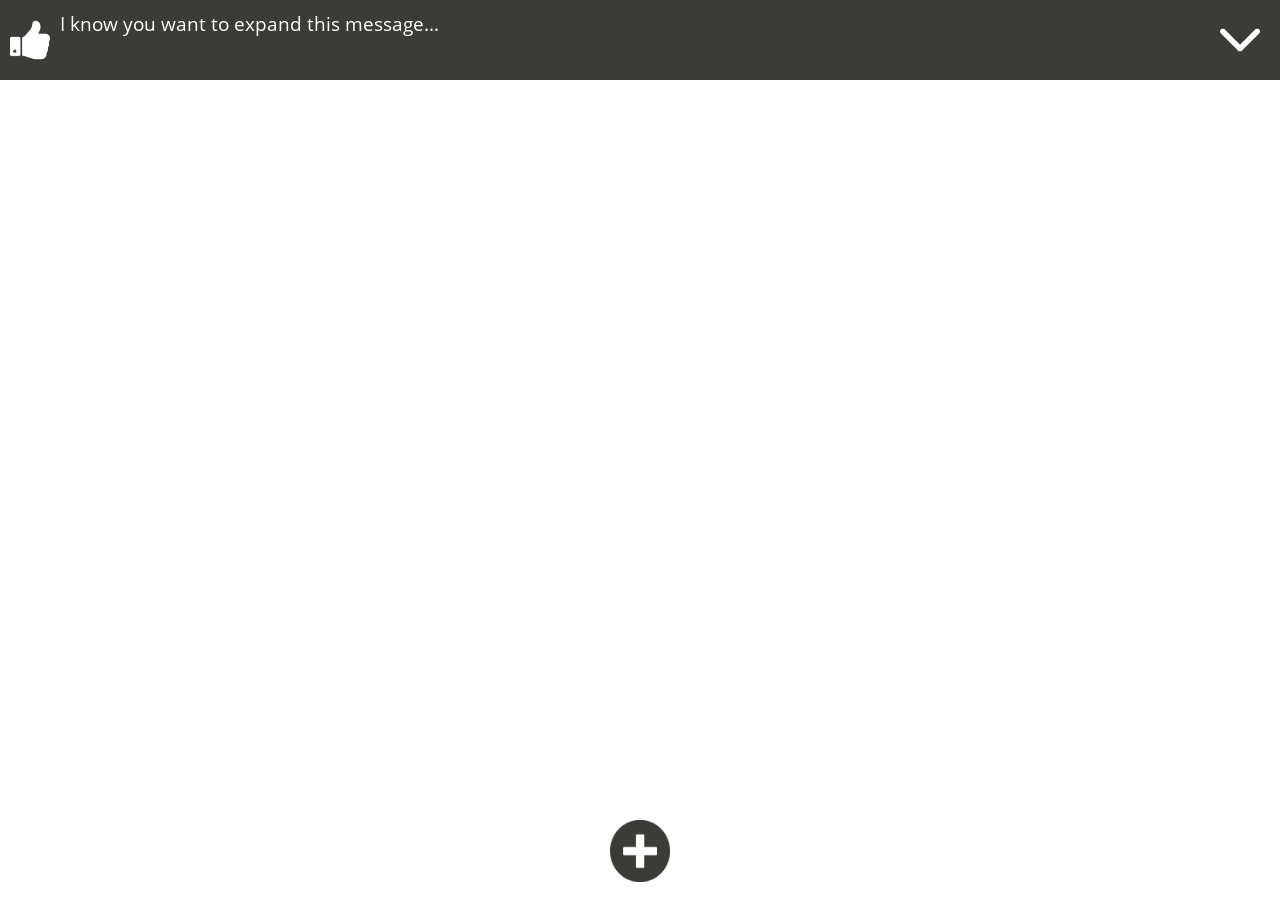
==== appiphany/www/index.html @ f8147839 "merging with greg" ====
<!DOCTYPE html>
<!--
    Licensed to the Apache Software Foundation (ASF) under one
    or more contributor license agreements.  See the NOTICE file
    distributed with this work for additional information
    regarding copyright ownership.  The ASF licenses this file
    to you under the Apache License, Version 2.0 (the
    "License"); you may not use this file except in compliance
    with the License.  You may obtain a copy of the License at

    http://www.apache.org/licenses/LICENSE-2.0

    Unless required by applicable law or agreed to in writing,
    software distributed under the License is distributed on an
    "AS IS" BASIS, WITHOUT WARRANTIES OR CONDITIONS OF ANY
     KIND, either express or implied.  See the License for the
    specific language governing permissions and limitations
    under the License.
-->
<html>
    <head>
        <meta name="viewport" content="width=device-width, initial-scale=1, maximum-scale=1.0, user-scalable=0">
        <meta http-equiv="content-type" content="text/html; charset=UTF-8" />
        <meta name="author" content="Licence to Code" /> 
        <meta name="description" content="" /> 
        <meta name="keywords" content="" />
        <link rel="shortcut icon" type="image/png" href="" />
        <!--LEAFLET CSS-->
        <link rel="stylesheet" href="http://cdn.leafletjs.com/leaflet-0.7.3/leaflet.css" />
        <!-- PAGE CSS -->
        <link rel="stylesheet" type="text/css" href="css/fonts.css">
        <link rel="stylesheet" type="text/css" href="css/index.css">
        <link rel="stylesheet" type="text/css" href="css/index-responsive.css">
        <link href='http://fonts.googleapis.com/css?family=Raleway' rel='stylesheet' type='text/css'>
        <title>Appiphany</title>
    </head>
    <body>
        <div id="control-icon"><img src="img/down.png"></div>
        <div id="banner-layer">
          <div id="banner-thumb"><img src="img/thumb_up.png"></div>
          <div id="message-short">I know you want to expand this message...</div>
        </div>
        <div id="view-message-layer">
          <div class="main-section">
            <div id="thumb-icon" class="main-graphic"><img src="img/thumb_up.png"></div>
            <div id="post-time" class="centered-title">Last posted 30 mins ago</div>
            <div class="speechbox-nub-container">
              <div class="speechbox-nub"><img src="img/speechbox_nub.png"></div>
            </div>
          </div>
          <div class="message-section">
            Lorem ipsum dolor sit amet, consectetur adipiscing elit. Fusce sit amet nisi diam. Maecenas tempus eu metus a elementum. Donec tempus semp.
          </div>
        </div>
        <div id="button-layer">
          <div id="button-add"><img src="img/buttons/add.png"></div>
        </div>
        
        <div id="add-message-layer">
          <div class="main-section" id="profile-main-section">
            <div id="profile-img" class="main-graphic"><img src="img/profiles/profile1.jpg"></div>
            <div id="profile-name" class="centered-title">Mike Christensen</div>
            <div class="speechbox-nub-container">
              <div class="speechbox-nub"><img src="img/speechbox_nub.png"></div>
            </div>
          </div>
          <div class="message-section"  id="profile-message-section">
            <textarea id="message-input" name="message-text" placeholder="What's it like where you are?"></textarea>
          </div>
          <div class="action-section">
            <div id="profile-thumbs">
              <div id="thumb1"><img src="img/thumb_up.png"></div>
              <div id="thumb2"><img src="img/thumb_down.png"></div>
              <div class="clearfix"></div>
            </div>
            <div id="submit-button" class="text-button">MAKE YOUR MARK</div>
          </div>
        </div>
        
        <div id="map-layer"></div>
        
        
        <!-- JQUERY -->
        <script src="http://code.jquery.com/jquery-2.1.1.min.js"></script>
        <!-- LEAFLET JS -->
        <script type="text/javascript" src="http://cdn.leafletjs.com/leaflet-0.7.3/leaflet.js"></script>
        <!-- PAGE JS -->
        <script type="text/javascript" src="js/index.js"></script>
    </body>
</html>
---- appiphany/www/css/fonts.css ----
@font-face {
	font-family: 'Open Sans';
	font-style: normal;
	font-weight: 300;
	src:url('../fonts/OpenSans-Light.woff') format('woff'),
    url('../fonts/OpenSans-Light.ttf') format('ttf');
}

@font-face {
	font-family: 'Open Sans';
	font-style: normal;
	font-weight: 400;
	src:url('../fonts/OpenSans-Regular.woff') format('woff'),
    url('../fonts/OpenSans-Regular.ttf') format('ttf');
}

@font-face {
	font-family: 'Open Sans';
	font-style: normal;
	font-weight: 700;
	src:url('../fonts/OpenSans-Bold.woff') format('woff'),
    url('../fonts/OpenSans-Bold.ttf') format('ttf');
}
/*
@font-face {
	font-family: 'Raleway';
	font-style: normal;
	font-weight: 300;
	src:url('../fonts/Raleway-Light.ttf') format('ttf');
}

@font-face {
	font-family: 'Raleway';
	font-style: normal;
	font-weight: 400;
	src:url('../fonts/Raleway-Regular.ttf') format('ttf');
}

@font-face {
	font-family: 'Raleway';
	font-style: normal;
	font-weight: 700;
	src:url('../fonts/Raleway-Bold.ttf') format('ttf');
}
*/
---- appiphany/www/css/index.css ----
* {
  padding: 0;
  margin: 0;
}
html, body {
  width: 100%;
  height: 100%;
  overflow: hidden;
  font-family: "Open Sans", sans-serif;
  color: #ffffff;
}

img {
  width: 100%;
  height: 100%;
}

.clearfix {
  clear: both;
}

.popup {
  color: #000000;
  width: 150px;
  height: 50px;
  font-family: "Open Sans", sans-serif;
  font-size: 1.2em;
  font-weight: 700;
  overflow: hidden;
}

.popup #profile_img {
  width: 50px;
  height: 50px;
  float: left;
  margin: 0 5px 0 0;
}

.popup #profile_name {
  width: 95px;
  height: 50px;
  float: left;
  line-height: 25px;
}

#map-layer {
  width: 100%;
  height: calc(100% - 80px);  /*80px for banner-layer*/
  /*height: 40%;*/
  position: relative;
  z-index: 0;
}

#banner-layer {
  width: 100%;
  height: 80px;
  background-color: #3b3b38;
  z-index: 100;
}

#banner-thumb {
  width: 40px;
  height: auto;
  margin: 20px 0 0 10px; 
  float: left;
}

#banner-thumb img{
  width: 100%;
  height: 100%;
}

#message-short {
  font-size: 1.2em;
  /*  Width calc:
   *  40px  banner-thumb width
   *  10px  banner-thumb margin
   *  40px  control-icon width
   *  20px  control-icon right offset
   *  10px  message-short margin
   */
  width: calc(100% - 40px - 10px - 40px - 20px - 10px);
  height: calc(100% - 10px);  /*100% - 10px top margin */
  float: left;
  margin: 10px 0 0 10px;
  overflow:hidden;
}

#control-icon {
  position: absolute;
  width: 40px;
  height: auto;
  right: 20px;
  top: 20px;
  z-index: 100;
}

#control-icon img {
  height: 100%;
  width: 100%;
}

#button-layer {
  width: 100%;
  height: 80px;
  position: absolute;
  bottom: 0;
  z-index: 100;
}

#button-add {
  width: 60px;
  height: auto;
  margin: auto auto;
  z-index: 200;
}

#button-add img {
  height: 100%;
  width: 100%;
}

/* message review page */

#view-message-layer {
  display: none;
  width: 100%;
  height: 60%; /*was 60% */
  background-color: #000000;
}

.main-section {
  width: 100%;
  height: 50%;
  background-color: #3b3b38;
  position: relative; /*needed to stick control-icon to bottom*/
  padding: 10px 0 0 0;
}

.main-graphic {
  top: 30px;
  width: 100px;
  height: auto;
  margin: auto auto;
}

.centered-title {
  font-family: "Raleway", sans-serif;
  font-size: 1.2em;
  position: relative;
  top: calc(20px); /*20px for .main-graphic, 10px for itself*/
  width: 100%;
  height: auto;
  margin: auto auto;
  text-align: center;
}

.message-section {
  width: calc(100% - 30px); /*15px padding either side*/
  height: calc(50% - 30px);
  background-color: #ffffff;
  color: #000000;
  font-size: 1.3em;
  font-weight: 500;
  padding: 15px 15px 15px 15px;
  vertical-align: top;
}

.speechbox-nub-container {
  width:100%;
  height: 20px;
  position: absolute;
  bottom: 0;
}

.speechbox-nub {
  margin: auto auto;
  width: 20px;
  height: 20px;
}

/* add new message layer */

#add-message-layer {
  display: none;
  width: 100%;
  height: 100%; /*was 60% */
  background-color: #000000;
}

#profile-message-section , #profile-main-section {
  height: 30%;
}

#profile-name {
  font-size: 2em;
}

#message-input {
  width: 100%;
  height: 100%;
  font-family: "Open Sans", sans-serif;
  font-size: 1em;
  font-weight: 500;
  border: none;
  outline: none;
}

.action-section {
  width: 100%;
  height: 40%;
  background-color: #3b3b38;
}

.profile-thumbs {
  width: 100%;
  height: 50%;
}

#thumb1 {
  width: 80px;
  height: auto;
  float: left;
  margin: 20px 0 0 40px;
}

#thumb2 {
  width: 80px;
  height: auto;
  float: right;
  margin: 20px 40px 0 0;
}

.text-button {
  background-color: #3b3b38;
  border: 2px solid;
  font-family: "Raleway", sans-serif;
  font-size: 1.5em;
  text-align: center;
}
.text-button:hover {
  background-color: #ffffff;
  color: #3b3b38;
}

#submit-button {
  width: 80%;
  height: 80px;
  line-height: 80px;
  margin: 20px auto;
}
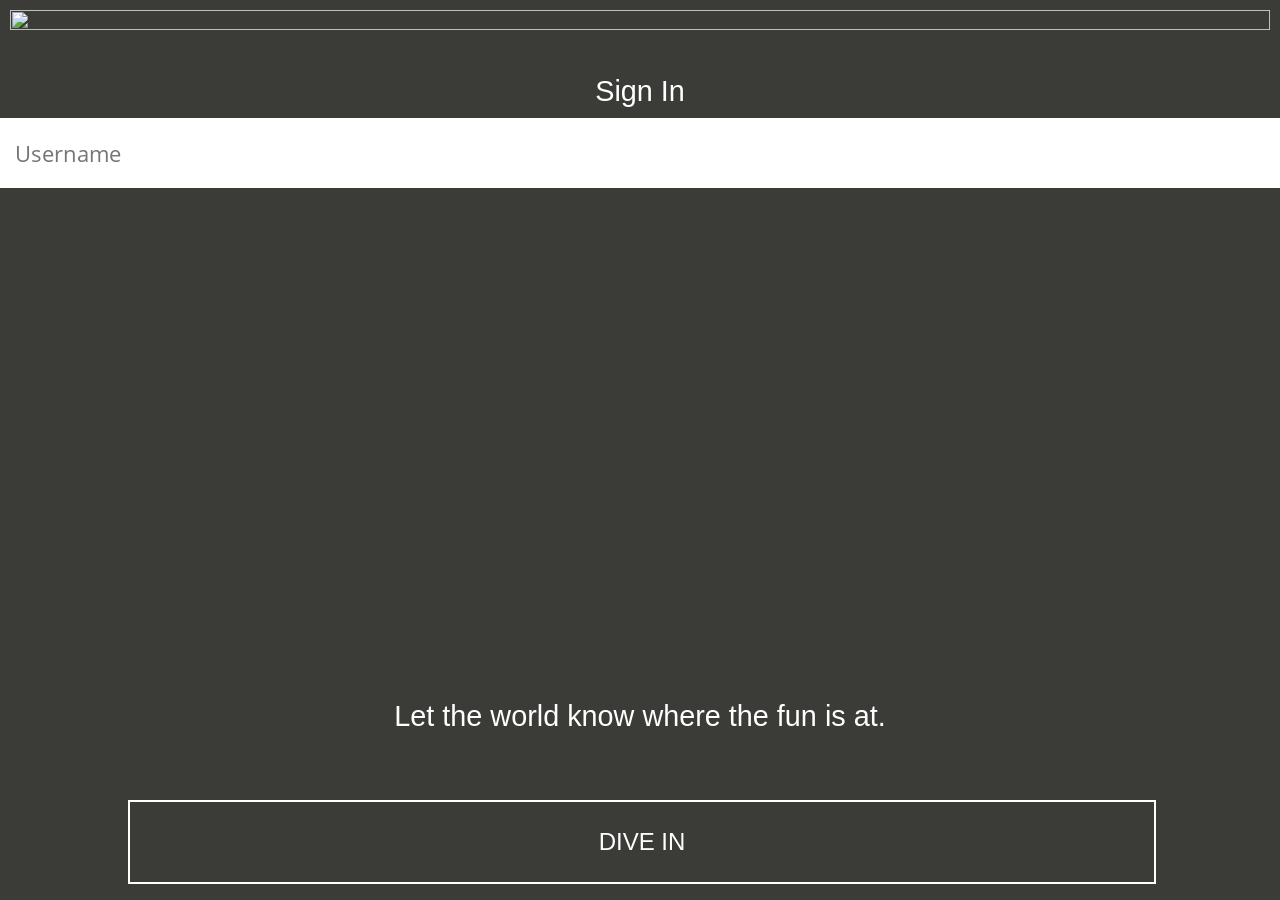
==== commit f89cf81d: "added a sign in menu" ====
--- a/appiphany/www/index.html
+++ b/appiphany/www/index.html
@@ -77,6 +77,16 @@
           </div>
         </div>
         
+        <div id="sign-in-layer">
+          <div id="logo"><img src="img/logo_small.png"></div>
+          <div id="sign-in-label" class="title">Sign In</div>       
+          <div id="username">
+            <input type="text" placeholder="Username">
+          </div>
+          <div id="slogan" class="title">Let the world know where the fun is at.</div>
+          <div id="signin-button" class="text-button">DIVE IN</div>
+        </div>
+        
         <div id="map-layer"></div>
         
         
--- a/appiphany/www/css/index.css
+++ b/appiphany/www/css/index.css
@@ -44,6 +44,7 @@
 }
 
 #map-layer {
+  display: none;
   width: 100%;
   height: calc(100% - 80px);  /*80px for banner-layer*/
   /*height: 40%;*/
@@ -52,6 +53,7 @@
 }
 
 #banner-layer {
+  display: none;
   width: 100%;
   height: 80px;
   background-color: #3b3b38;
@@ -87,6 +89,7 @@
 }
 
 #control-icon {
+  display: none;
   position: absolute;
   width: 40px;
   height: auto;
@@ -101,6 +104,7 @@
 }
 
 #button-layer {
+  display: none;
   width: 100%;
   height: 80px;
   position: absolute;
@@ -248,4 +252,60 @@
   height: 80px;
   line-height: 80px;
   margin: 20px auto;
+}
+
+
+/*Sign in page*/
+
+.title {
+  font-family: "Raleway", sans-serif;
+  font-size: 1.8em;
+  text-align: center;
+}
+
+#sign-in-layer {
+  color: #ffffff;
+  background-color: #3b3b38;
+  height: 100%;
+}
+
+#logo {
+  margin: 0 0 30px 0;
+  padding: 10px 10px;
+}
+
+#sign-in-label {
+  margin: 0 0 10px 0;
+}
+
+#username {
+  width: 100%;
+  height: 40px;
+}
+#username input {
+  width: 100%;
+  height: 100%;
+  font-family: "Open Sans", sans-serif;
+  font-size: 1.4em;
+  font-weight: 500;
+  border: none;
+  outline: none;
+  padding: 15px 15px 15px 15px;
+}
+
+#slogan {
+  position: absolute;
+  top: calc(100% - 200px);
+  left: 10%;
+  width: 80%;
+  height: 80px;
+}
+
+#signin-button {
+  position: absolute;
+  top: calc(100% - 100px);
+  left: 10%;
+  height: 80px;
+  width: 80%;
+  line-height: 80px;
 }
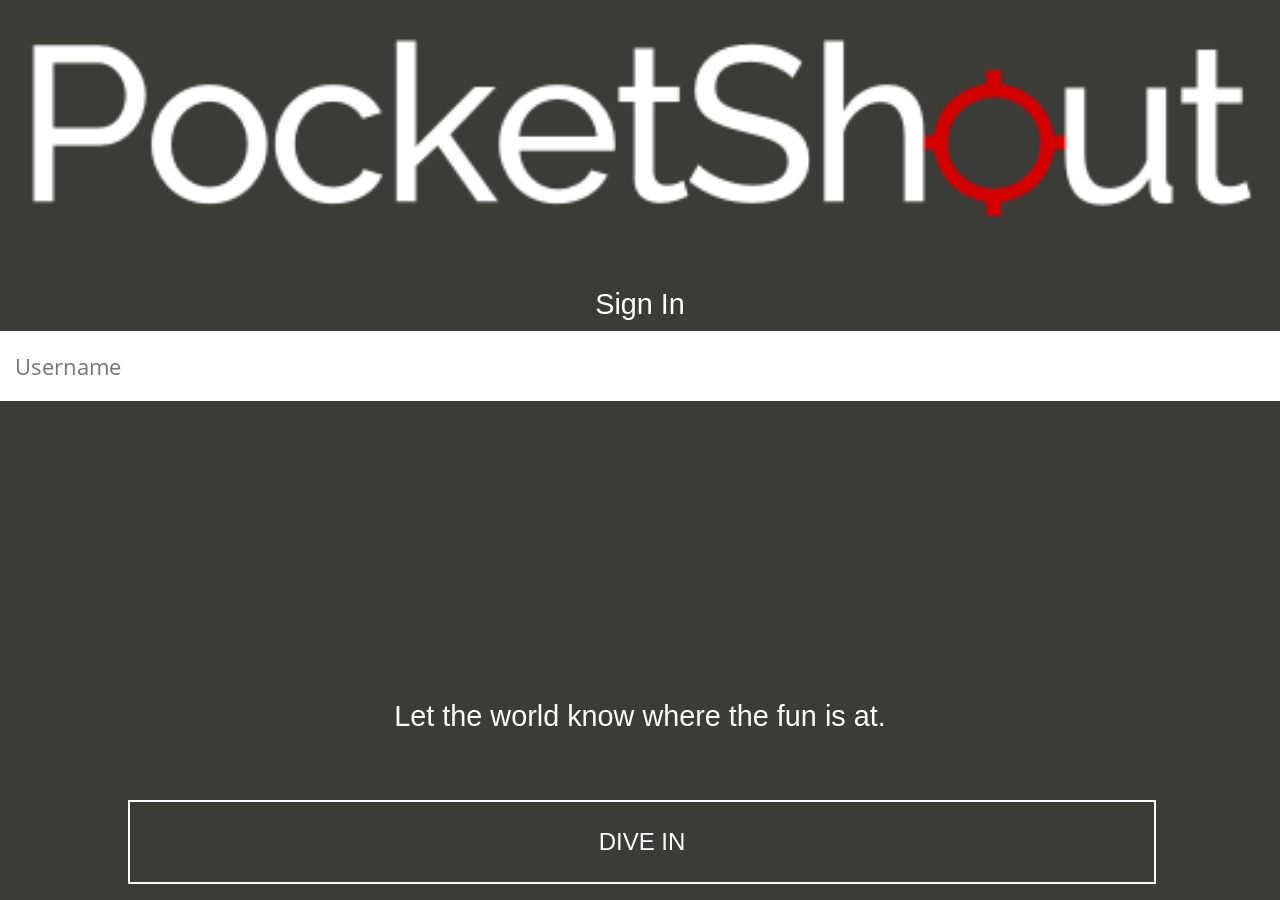
==== commit 65a81481: "add login functionality" ====
--- a/appiphany/www/index.html
+++ b/appiphany/www/index.html
@@ -21,8 +21,8 @@
     <head>
         <meta name="viewport" content="width=device-width, initial-scale=1, maximum-scale=1.0, user-scalable=0">
         <meta http-equiv="content-type" content="text/html; charset=UTF-8" />
-        <meta name="author" content="Licence to Code" /> 
-        <meta name="description" content="" /> 
+        <meta name="author" content="Licence to Code" />
+        <meta name="description" content="" />
         <meta name="keywords" content="" />
         <link rel="shortcut icon" type="image/png" href="" />
         <!--LEAFLET CSS-->
@@ -48,14 +48,14 @@
               <div class="speechbox-nub"><img src="img/speechbox_nub.png"></div>
             </div>
           </div>
-          <div class="message-section">
+          <div class="message-section"><div id="message">
             Lorem ipsum dolor sit amet, consectetur adipiscing elit. Fusce sit amet nisi diam. Maecenas tempus eu metus a elementum. Donec tempus semp.
-          </div>
+          </div></div>
         </div>
         <div id="button-layer">
           <div id="button-add"><img src="img/buttons/add.png"></div>
         </div>
-        
+
         <div id="add-message-layer">
           <div class="main-section" id="profile-main-section">
             <div id="profile-img" class="main-graphic"><img src="img/profiles/profile1.jpg"></div>
@@ -76,20 +76,18 @@
             <div id="submit-button" class="text-button">MAKE YOUR MARK</div>
           </div>
         </div>
-        
+
         <div id="sign-in-layer">
           <div id="logo"><img src="img/logo_small.png"></div>
-          <div id="sign-in-label" class="title">Sign In</div>       
+          <div id="sign-in-label" class="title">Sign In</div>
           <div id="username">
-            <input type="text" placeholder="Username">
+            <input id="login-input" type="text" placeholder="Username">
           </div>
           <div id="slogan" class="title">Let the world know where the fun is at.</div>
           <div id="signin-button" class="text-button">DIVE IN</div>
         </div>
-        
+
         <div id="map-layer"></div>
-        
-        
         <!-- JQUERY -->
         <script src="http://code.jquery.com/jquery-2.1.1.min.js"></script>
         <!-- LEAFLET JS -->
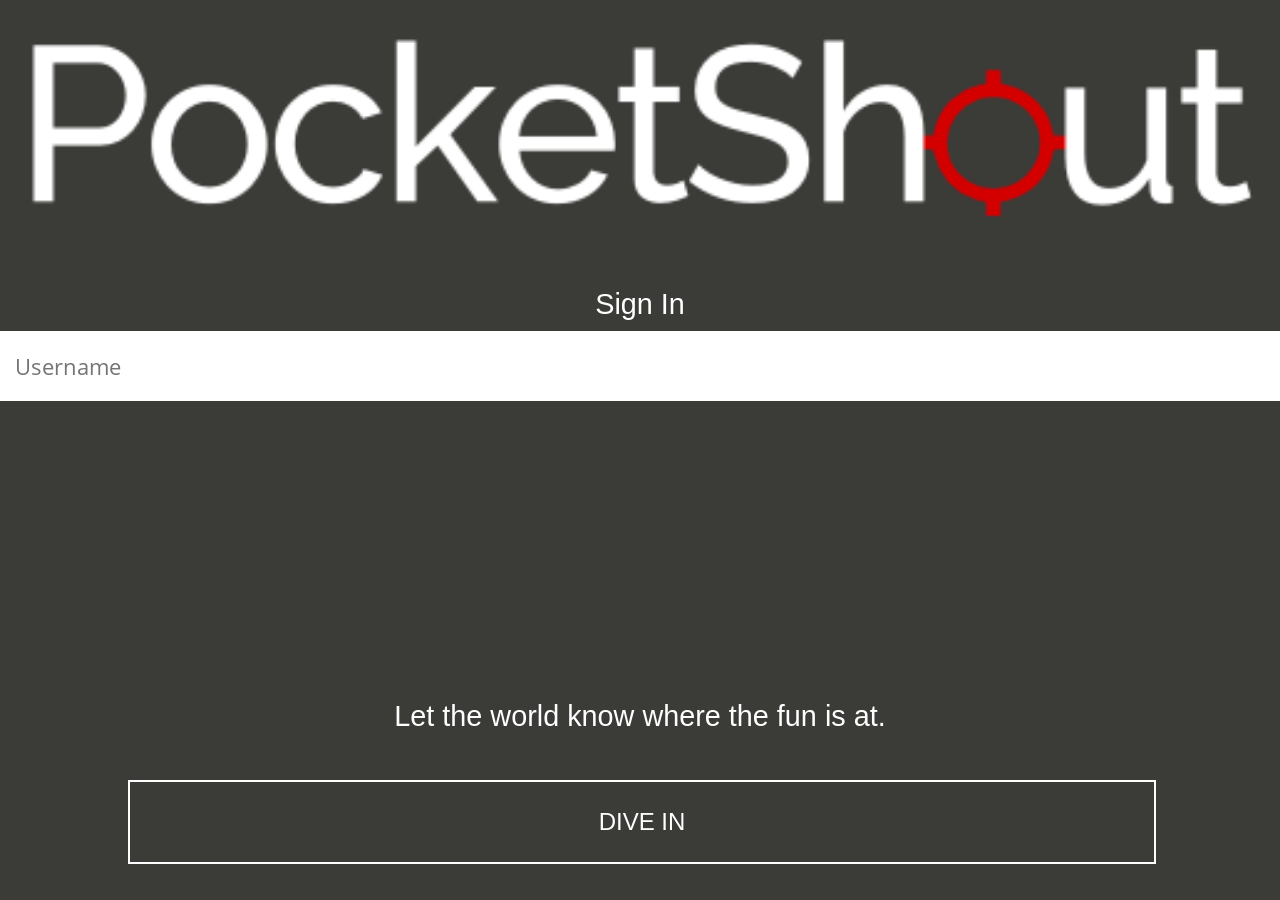
==== commit c2e3f542: "add heatmap and popup event updates message banner" ====
--- a/appiphany/www/index.html
+++ b/appiphany/www/index.html
@@ -92,6 +92,7 @@
         <script src="http://code.jquery.com/jquery-2.1.1.min.js"></script>
         <!-- LEAFLET JS -->
         <script type="text/javascript" src="http://cdn.leafletjs.com/leaflet-0.7.3/leaflet.js"></script>
+        <script src='https://api.tiles.mapbox.com/mapbox.js/plugins/leaflet-heat/v0.1.3/leaflet-heat.js'></script>
         <!-- PAGE JS -->
         <script type="text/javascript" src="js/index.js"></script>
     </body>
--- a/appiphany/www/css/index.css
+++ b/appiphany/www/css/index.css
@@ -13,6 +13,10 @@
 img {
   width: 100%;
   height: 100%;
+}
+
+.leaflet-heatmap-layer {
+  opacity: 0.5;
 }
 
 .clearfix {
@@ -136,6 +140,7 @@
 .main-section {
   width: 100%;
   height: 50%;
+  min-height: 150px;
   background-color: #3b3b38;
   position: relative; /*needed to stick control-icon to bottom*/
   padding: 10px 0 0 0;
@@ -152,7 +157,7 @@
   font-family: "Raleway", sans-serif;
   font-size: 1.2em;
   position: relative;
-  top: calc(20px); /*20px for .main-graphic, 10px for itself*/
+  top: 20px; /*20px for .main-graphic, 10px for itself*/
   width: 100%;
   height: auto;
   margin: auto auto;
@@ -162,6 +167,7 @@
 .message-section {
   width: calc(100% - 30px); /*15px padding either side*/
   height: calc(50% - 30px);
+  min-height: 130px;
   background-color: #ffffff;
   color: #000000;
   font-size: 1.3em;
@@ -251,7 +257,7 @@
   width: 80%;
   height: 80px;
   line-height: 80px;
-  margin: 20px auto;
+  margin: 5px auto 0 auto;
 }
 
 
@@ -303,7 +309,7 @@
 
 #signin-button {
   position: absolute;
-  top: calc(100% - 100px);
+  top: calc(100% - 120px);
   left: 10%;
   height: 80px;
   width: 80%;
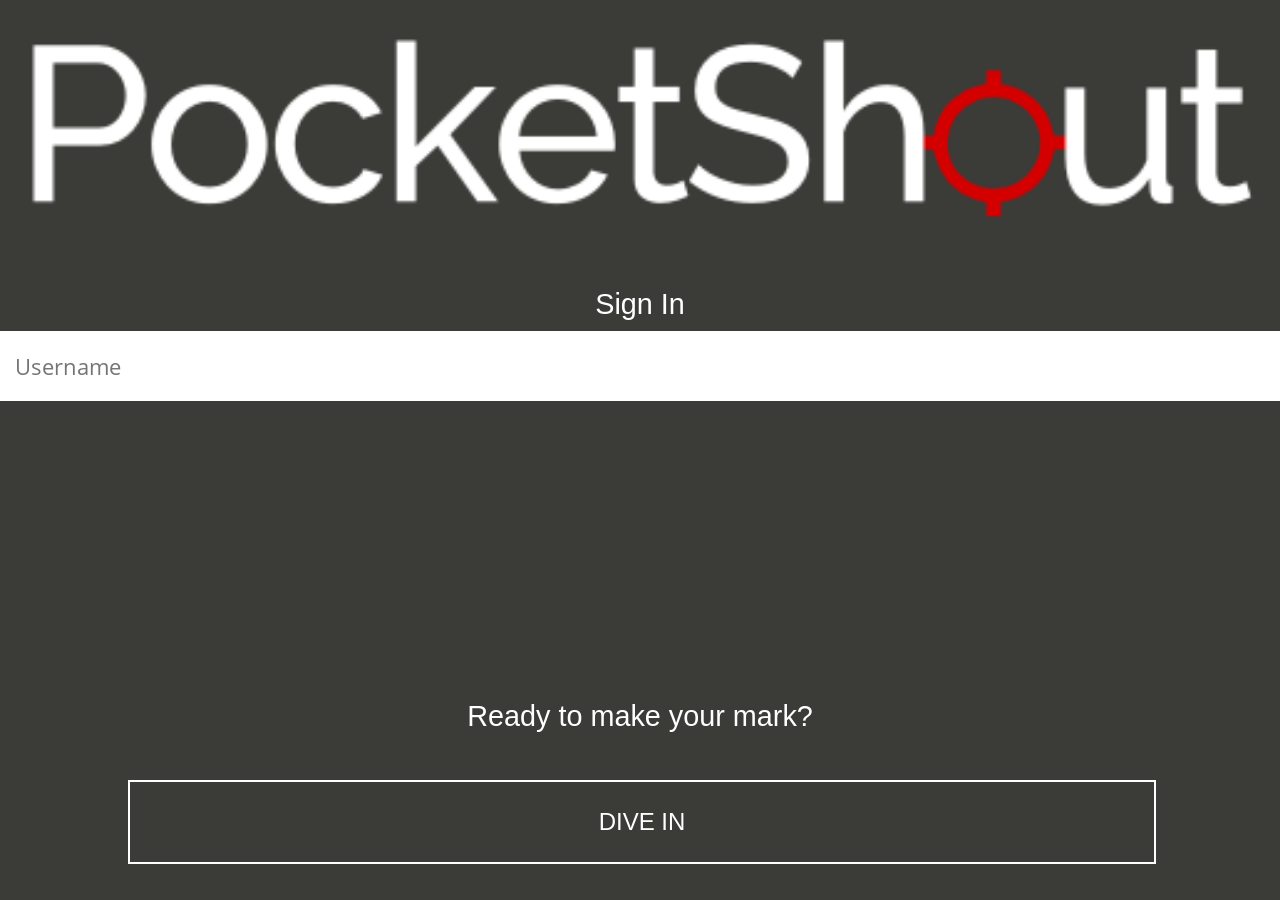
==== commit 84476555: "fixed default text values in html and fixed area opacity" ====
--- a/appiphany/www/index.html
+++ b/appiphany/www/index.html
@@ -38,28 +38,25 @@
         <div id="control-icon"><img src="img/down.png"></div>
         <div id="banner-layer">
           <div id="banner-thumb"><img src="img/thumb_up.png"></div>
-          <div id="message-short">I know you want to expand this message...</div>
+          <div id="message-short">Make your mark...</div>
         </div>
         <div id="view-message-layer">
           <div class="main-section">
             <div id="thumb-icon" class="main-graphic"><img src="img/thumb_up.png"></div>
-            <div id="post-time" class="centered-title">Last posted 30 mins ago</div>
+            <div id="post-time" class="centered-title">* * *</div>
             <div class="speechbox-nub-container">
               <div class="speechbox-nub"><img src="img/speechbox_nub.png"></div>
             </div>
           </div>
           <div class="message-section"><div id="message">
-            Lorem ipsum dolor sit amet, consectetur adipiscing elit. Fusce sit amet nisi diam. Maecenas tempus eu metus a elementum. Donec tempus semp.
+            Bummer - you haven't selected a message to display!
           </div></div>
         </div>
-        <div id="button-layer">
-          <div id="button-add"><img src="img/buttons/add.png"></div>
-        </div>
-
+        <div id="button-add"><img src="img/buttons/add.png"></div>
         <div id="add-message-layer">
           <div class="main-section" id="profile-main-section">
             <div id="profile-img" class="main-graphic"><img src="img/profiles/profile1.jpg"></div>
-            <div id="profile-name" class="centered-title">Mike Christensen</div>
+            <div id="profile-name" class="centered-title">Joe Bloggs</div>
             <div class="speechbox-nub-container">
               <div class="speechbox-nub"><img src="img/speechbox_nub.png"></div>
             </div>
@@ -83,7 +80,7 @@
           <div id="username">
             <input id="login-input" type="text" placeholder="Username">
           </div>
-          <div id="slogan" class="title">Let the world know where the fun is at.</div>
+          <div id="slogan" class="title">Ready to make your mark?</div>
           <div id="signin-button" class="text-button">DIVE IN</div>
         </div>
 
--- a/appiphany/www/css/index.css
+++ b/appiphany/www/css/index.css
@@ -107,20 +107,15 @@
   width: 100%;
 }
 
-#button-layer {
-  display: none;
-  width: 100%;
-  height: 80px;
-  position: absolute;
-  bottom: 0;
+#button-add {
+  display: none;
+  position: absolute;
+  top: calc(100% - 80px);
+  left: calc(50% - 30px);
+  width: 60px;
+  height: auto;
+  margin: auto auto;
   z-index: 100;
-}
-
-#button-add {
-  width: 60px;
-  height: auto;
-  margin: auto auto;
-  z-index: 200;
 }
 
 #button-add img {
--- a/appiphany/www/css/index-responsive.css
+++ b/appiphany/www/css/index-responsive.css
@@ -0,0 +1,74 @@
+@media only screen and (max-width: 320px) {
+  #banner-layer {
+    height: 60px;
+  }
+  #map-layer {
+    height: calc(100% - 60px);  /*80px for banner-layer*/
+  }
+  #banner-thumb {
+    width: 25px;
+  }
+  #message-short {
+    font-size: 1em;
+  }
+  #control-icon {
+    width: 25px;
+  }
+  
+  .title {
+    font-size: 1.4em;
+  }
+  
+  .centered-title {
+    font-size: 1em;
+  }
+  
+  .main-graphic {
+    width: 70px;
+  }
+  
+  .message-section  {
+    font-size: 1em;
+  }
+  
+  #profile-name {
+    font-size: 1.5em;
+    top: 10px;
+  }
+  
+  #profile-message-section  {
+    height: 25%
+  }
+  
+  #thumb1 {
+    width: 50px;
+    margin: 10px 0 0 50px;
+  }
+  
+  #thumb2 {
+    width: 50px;
+    margin: 10px 50px 0 0;
+  }
+  
+  #submit-button {
+    height: 50px;
+    line-height: 50px;
+  }
+}
+
+@media only screen and (max-height: 420px) {
+  #signin-button, #slogan {
+    display: none;
+  }
+  
+  .main-section {
+    height: 150px;
+  }
+  
+}
+
+@media only screen and (max-height: 450px) {
+  #thumb1, #thumb2, #submit-button {
+    display: none;
+  }
+}
